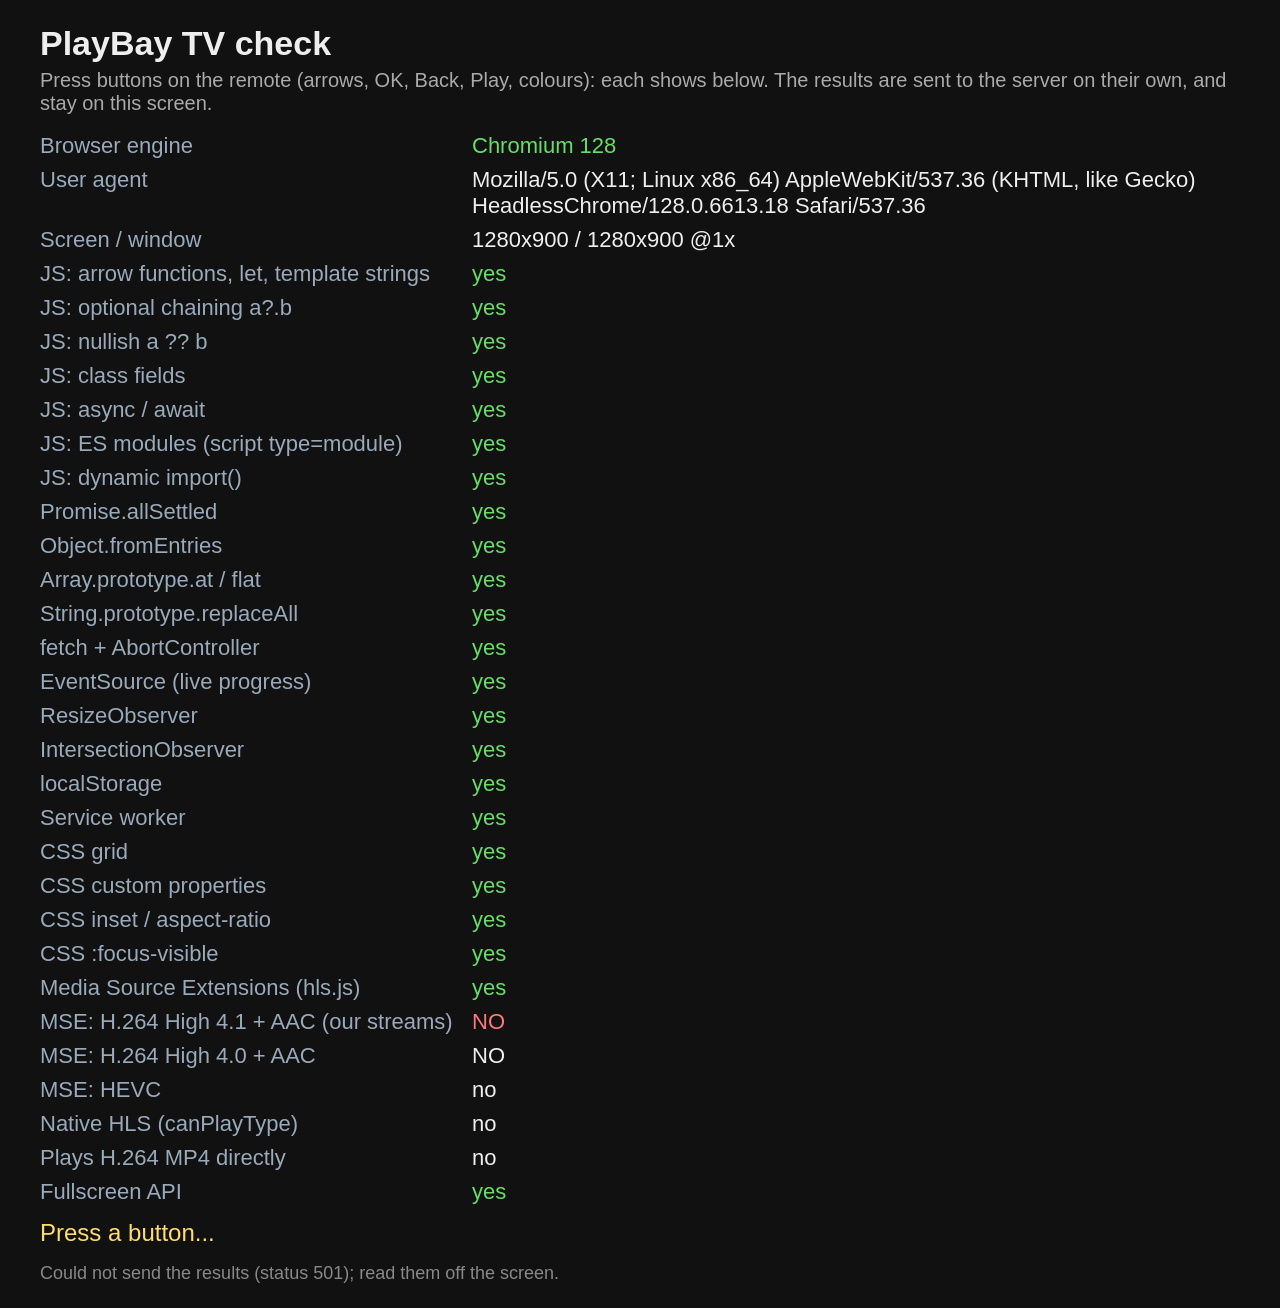
==== frontend/public/tvcheck.html @ c98034aa "Add a TV check page that reports what a TV's browser supports and which keys its remote sends /tvche" ====
<!doctype html>
<html lang="en">
<head>
<meta charset="UTF-8">
<meta name="viewport" content="width=device-width, initial-scale=1">
<title>PlayBay TV check</title>
<style>
  html, body { margin: 0; background: #111; color: #eee; font-family: Arial, Helvetica, sans-serif; }
  body { padding: 24px 40px; }
  h1 { font-size: 34px; margin: 0 0 6px; }
  p { font-size: 20px; color: #aaa; margin: 4px 0 14px; }
  table { border-collapse: collapse; width: 100%; font-size: 22px; }
  td { padding: 4px 12px 4px 0; vertical-align: top; }
  td.k { color: #9ab; width: 36%; }
  .ok { color: #6d6; }
  .no { color: #f77; }
  #keys { font-size: 24px; color: #fd6; min-height: 34px; margin-top: 10px; }
  #sent { font-size: 18px; color: #888; margin-top: 10px; }
</style>
</head>
<body>
<h1>PlayBay TV check</h1>
<p>Press buttons on the remote (arrows, OK, Back, Play, colours): each shows below. The results are sent to the server on their own, and stay on this screen.</p>
<table id="rows"></table>
<div id="keys">Press a button...</div>
<div id="sent"></div>
<script>
/* Plain ES5 on purpose: this page has to run on any TV browser, however old. */
var report = { userAgent: navigator.userAgent, screen: screen.width + "x" + screen.height, window: window.innerWidth + "x" + window.innerHeight, ratio: window.devicePixelRatio || 1, keys: [] };
var rows = document.getElementById("rows");

function add(name, value, good) {
  report[name] = value;
  var tr = document.createElement("tr");
  var a = document.createElement("td"); a.className = "k"; a.appendChild(document.createTextNode(name));
  var b = document.createElement("td"); if (good === true) b.className = "ok"; if (good === false) b.className = "no";
  b.appendChild(document.createTextNode(String(value)));
  tr.appendChild(a); tr.appendChild(b); rows.appendChild(tr);
}

function tries(code) { try { new Function(code); return true; } catch (e) { return false; } }
function has(fn) { try { return !!fn(); } catch (e) { return false; } }
function yesno(name, ok) { add(name, ok ? "yes" : "NO", ok); }

var chrome = /(?:Chrome|Chromium)\/(\d+)/.exec(navigator.userAgent);
add("Browser engine", chrome ? "Chromium " + chrome[1] : "not Chromium (see user agent)", chrome ? true : undefined);
add("User agent", navigator.userAgent);
add("Screen / window", report.screen + " / " + report.window + " @" + report.ratio + "x");

/* Syntax the app is built from. */
yesno("JS: arrow functions, let, template strings", tries("var f = (a) => `${a}`; let b = 1;"));
yesno("JS: optional chaining a?.b", tries("var a = {}; return a?.b;"));
yesno("JS: nullish a ?? b", tries("return null ?? 1;"));
yesno("JS: class fields", tries("class A { x = 1; }"));
yesno("JS: async / await", tries("async function f() { await 1; }"));
yesno("JS: ES modules (script type=module)", "noModule" in document.createElement("script"));
yesno("JS: dynamic import()", tries("return import('x');") || tries("import('x')"));

/* APIs. */
yesno("Promise.allSettled", has(function () { return Promise.allSettled; }));
yesno("Object.fromEntries", has(function () { return Object.fromEntries; }));
yesno("Array.prototype.at / flat", has(function () { return [].at && [].flat; }));
yesno("String.prototype.replaceAll", has(function () { return "".replaceAll; }));
yesno("fetch + AbortController", has(function () { return window.fetch && window.AbortController; }));
yesno("EventSource (live progress)", has(function () { return window.EventSource; }));
yesno("ResizeObserver", has(function () { return window.ResizeObserver; }));
yesno("IntersectionObserver", has(function () { return window.IntersectionObserver; }));
yesno("localStorage", has(function () { localStorage.setItem("t", "1"); localStorage.removeItem("t"); return true; }));
yesno("Service worker", has(function () { return navigator.serviceWorker; }));
yesno("CSS grid", has(function () { return window.CSS && CSS.supports("display", "grid"); }));
yesno("CSS custom properties", has(function () { return window.CSS && CSS.supports("--a", "0"); }));
yesno("CSS inset / aspect-ratio", has(function () { return CSS.supports("inset", "0") && CSS.supports("aspect-ratio", "1/1"); }));
yesno("CSS :focus-visible", has(function () { document.querySelector(":focus-visible"); return true; }));

/* Video. */
var v = document.createElement("video");
yesno("Media Source Extensions (hls.js)", has(function () { return window.MediaSource || window.ManagedMediaSource; }));
var mse = window.MediaSource;
add("MSE: H.264 High 4.1 + AAC (our streams)", mse && mse.isTypeSupported ? (mse.isTypeSupported('video/mp4; codecs="avc1.640029,mp4a.40.2"') ? "yes" : "NO") : "no MSE", mse && mse.isTypeSupported && mse.isTypeSupported('video/mp4; codecs="avc1.640029,mp4a.40.2"'));
add("MSE: H.264 High 4.0 + AAC", mse && mse.isTypeSupported ? (mse.isTypeSupported('video/mp4; codecs="avc1.640028,mp4a.40.2"') ? "yes" : "NO") : "no MSE");
add("MSE: HEVC", mse && mse.isTypeSupported ? (mse.isTypeSupported('video/mp4; codecs="hvc1.1.6.L120.90"') ? "yes" : "no") : "no MSE");
var hls = v.canPlayType("application/vnd.apple.mpegurl");
add("Native HLS (canPlayType)", hls || "no", hls ? true : undefined);
add("Plays H.264 MP4 directly", v.canPlayType('video/mp4; codecs="avc1.640029,mp4a.40.2"') || "no");
yesno("Fullscreen API", has(function () { return document.documentElement.requestFullscreen || document.documentElement.webkitRequestFullscreen; }));

function send() {
  var x = new XMLHttpRequest();
  x.open("POST", "/api/tv_report", true);
  x.setRequestHeader("Content-Type", "application/json");
  x.onreadystatechange = function () {
    if (x.readyState === 4) document.getElementById("sent").textContent = x.status === 200 ? "Sent to the server (" + report.keys.length + " keys so far)." : "Could not send the results (status " + x.status + "); read them off the screen.";
  };
  try { x.send(JSON.stringify(report)); } catch (e) { document.getElementById("sent").textContent = "Could not send: " + e; }
}

var pending = null;
document.addEventListener("keydown", function (e) {
  var item = { key: e.key, code: e.code, keyCode: e.keyCode, which: e.which };
  report.keys.push(item);
  document.getElementById("keys").textContent = "key: " + (e.key || "?") + "   keyCode: " + e.keyCode + (e.code ? "   code: " + e.code : "");
  if (pending) clearTimeout(pending);
  pending = setTimeout(send, 800);
  if (e.keyCode >= 37 && e.keyCode <= 40) e.preventDefault();
}, false);

send();
</script>
</body>
</html>
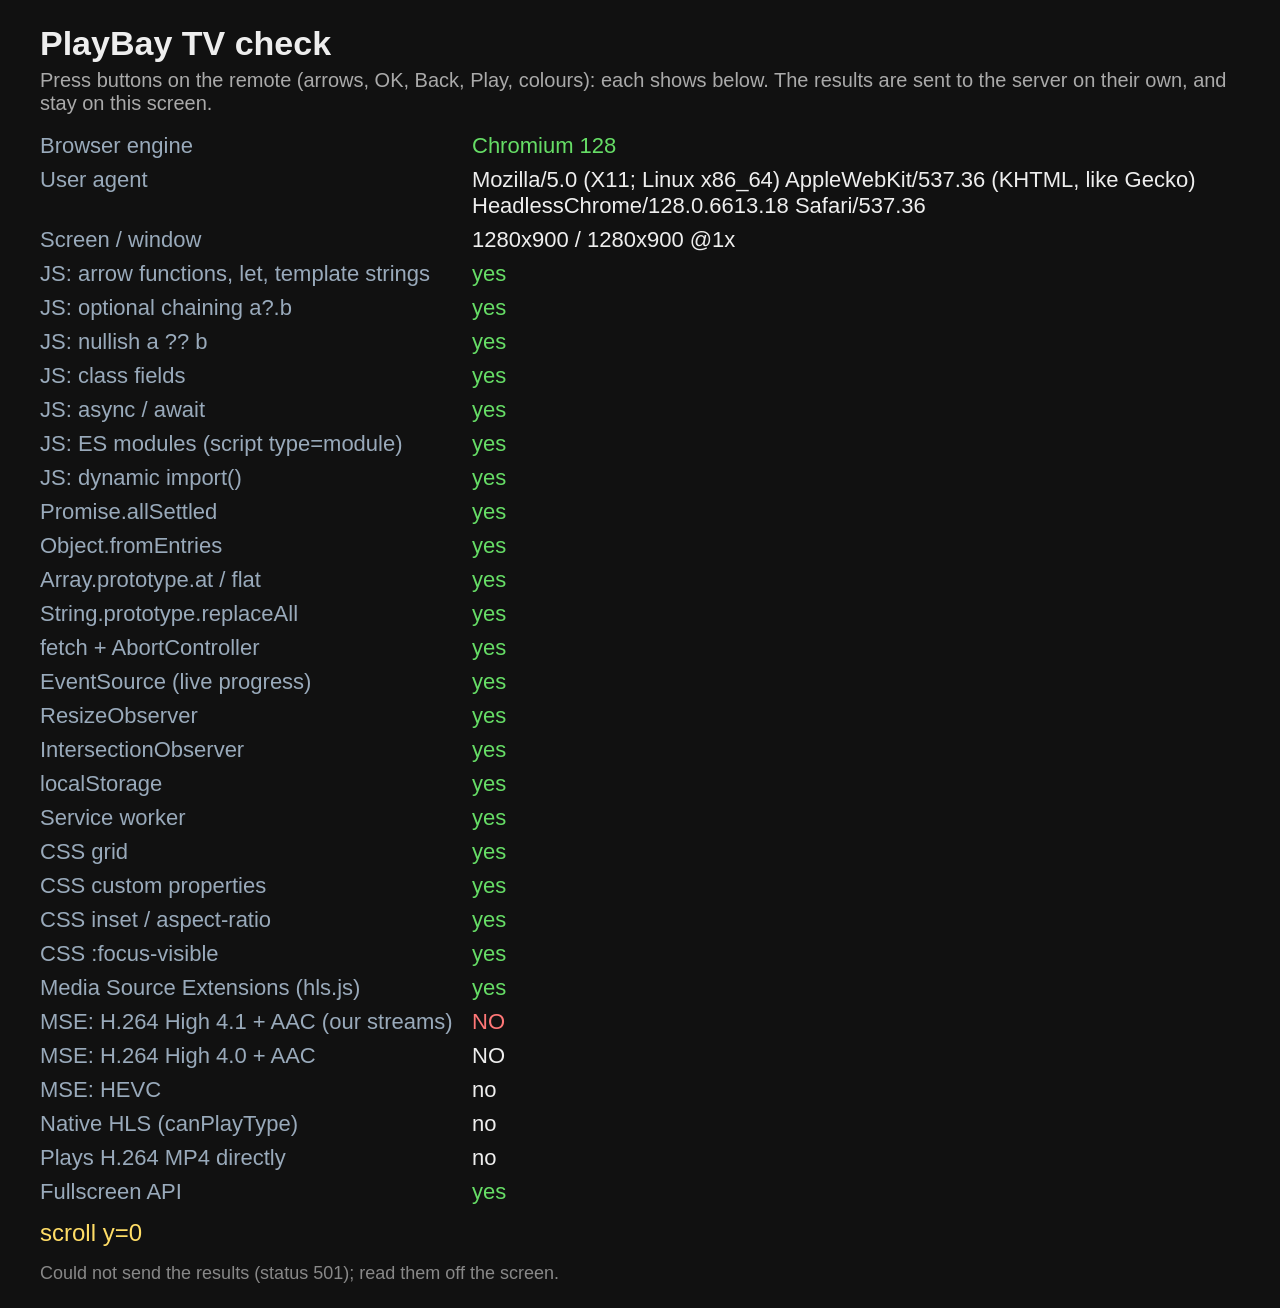
==== commit 43a99253: "Fix casting to a Chromecast and recognise the Hisense VIDAA browser as a TV A cast is now offered on" ====
--- a/frontend/public/tvcheck.html
+++ b/frontend/public/tvcheck.html
@@ -95,14 +95,29 @@
 }
 
 var pending = null;
-document.addEventListener("keydown", function (e) {
-  var item = { key: e.key, code: e.code, keyCode: e.keyCode, which: e.which };
-  report.keys.push(item);
-  document.getElementById("keys").textContent = "key: " + (e.key || "?") + "   keyCode: " + e.keyCode + (e.code ? "   code: " + e.code : "");
+report.events = [];
+function note(text) {
+  document.getElementById("keys").textContent = text;
+  if (report.events.length < 60) report.events.push(text);
   if (pending) clearTimeout(pending);
   pending = setTimeout(send, 800);
-  if (e.keyCode >= 37 && e.keyCode <= 40) e.preventDefault();
-}, false);
+}
+function onKey(type, e) {
+  var item = { type: type, key: e.key, code: e.code, keyCode: e.keyCode, which: e.which };
+  if (type === "keydown") report.keys.push(item);
+  note(type + ": key=" + (e.key || "?") + " keyCode=" + e.keyCode + (e.code ? " code=" + e.code : ""));
+  if (type === "keydown" && e.keyCode >= 37 && e.keyCode <= 40) e.preventDefault();
+}
+document.addEventListener("keydown", function (e) { onKey("keydown", e); }, true);
+document.addEventListener("keyup", function (e) { onKey("keyup", e); }, true);
+document.addEventListener("keypress", function (e) { onKey("keypress", e); }, true);
+/* A pointer-style remote (a cursor you move) sends these instead of keys. */
+var moves = 0;
+document.addEventListener("mousemove", function () { if (++moves % 20 === 1) note("pointer moving (mousemove)"); }, true);
+document.addEventListener("wheel", function (e) { note("wheel deltaY=" + e.deltaY); }, true);
+document.addEventListener("click", function (e) { note("click at " + e.clientX + "," + e.clientY); }, true);
+document.addEventListener("touchstart", function () { note("touchstart"); }, true);
+window.addEventListener("scroll", function () { note("scroll y=" + window.pageYOffset); }, true);
 
 send();
 </script>
